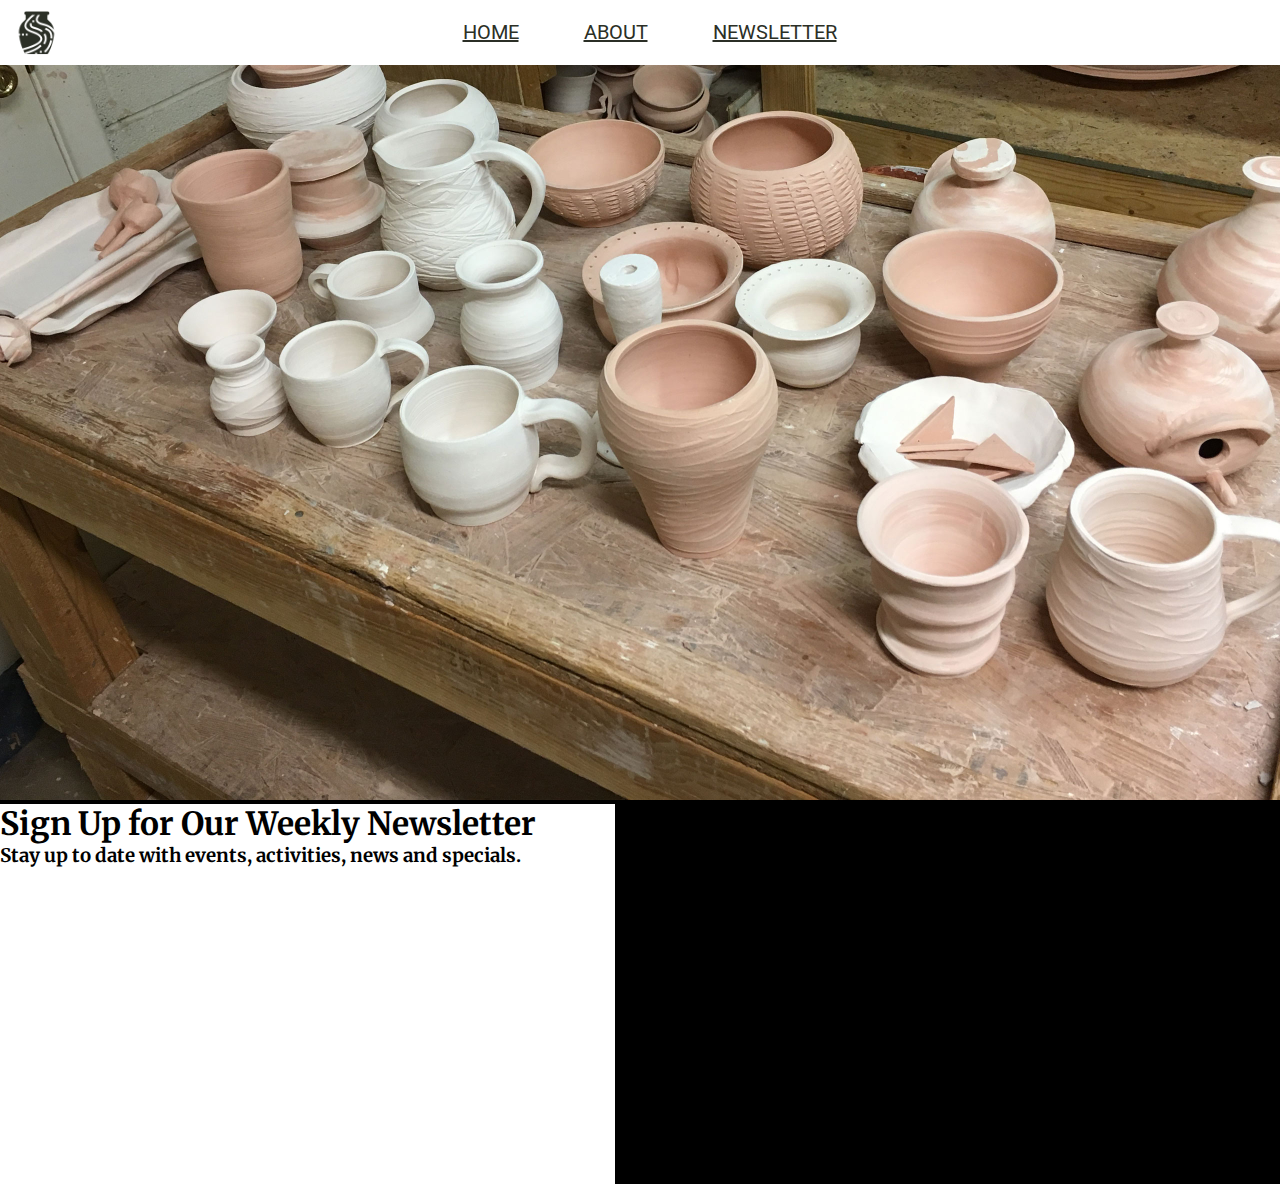
==== newsletter/index.html @ 8e982436 "first push, about 80% done" ====
<!DOCTYPE html>
<html>
  <head>
    <meta charset="utf-8">
    <title>Bent Creek Ceramics - Newsletter</title>
    <link rel="stylesheet" href="styles.css">
    <link href="https://fonts.googleapis.com/css?family=Merriweather:300,300i,400,400i,700|Roboto:300,300i,400,400i" rel="stylesheet">
  </head>
  <body>

  <!--Navagation bar-->

    <nav class="nav-bar">
      <img class="nav-logo" src="../images/bent-creek-logo.png" alt="logo">
      <a href="../index.html">Home</a>
      <a href="../about/index.html">About</a>
      <a href="index.html">Newsletter</a>
    </nav>

    <main>
      <img class="background" src="../images/background-2.jpg" alt="pottery">
      <div class="sign-up">
        <h1>Sign Up for Our Weekly Newsletter</h1>
        <h3>Stay up to date with events, activities, news and specials.</h3>

      </div>
    </main>


  </body>
</html>
---- newsletter/styles.css ----
*{
  box-sizing: border-box;
  padding: 0;
  margin: 0;
}

body {
  max-width: 1280px;
  margin: 0 auto;
  background-color: black;
  font-family: 'Merriweather', serif;

}


.nav-bar {
  overflow: hidden;
  position: fixed;
  max-width: 1280px;
  width: 100%;
  list-style: none;
  display: inline-block;
  background-color: white;
  font-family: 'Roboto', sans-serif;
  font-size: 20px;
  padding-top: 10px;
  padding-bottom: 10px;
  text-align: center;
}

.nav-logo {
  height: 45px;
  width: 45px;
  float: left;
  margin-left: 14px;
}

nav a {
  text-transform: uppercase;
  color: #2B2F26;
  padding-left: 10px;
  padding-right: 50px;
  display: inline-block;
  padding-top: 10px;
}

.background {
  width: 100%;
}

.sign-up {
  width: 615px;
  height: 380px;
  background-color: white;
}
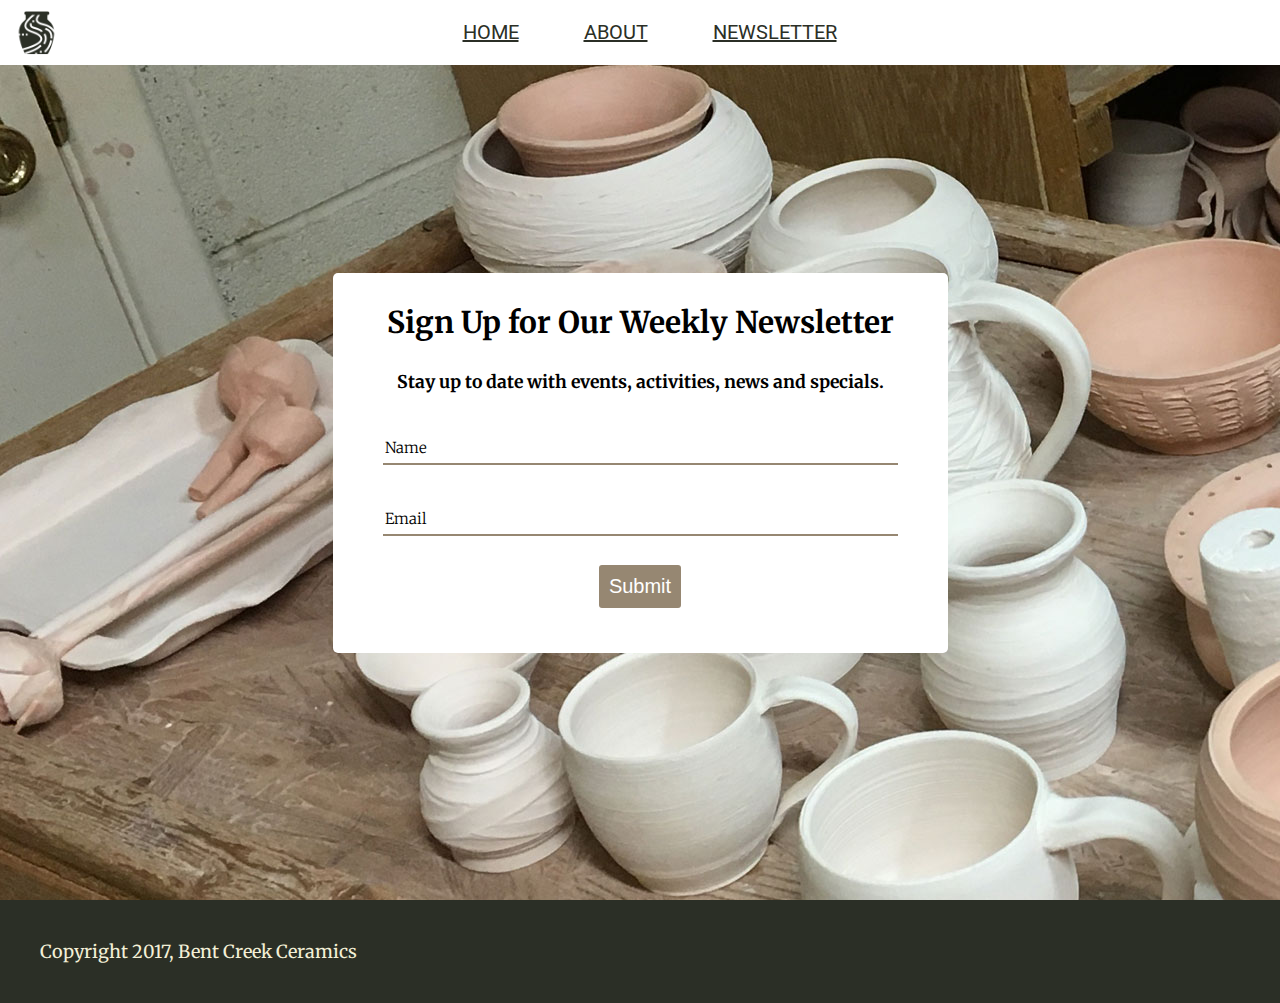
==== commit a0d198f8: "made nav chages and fixed newsletter box" ====
--- a/newsletter/index.html
+++ b/newsletter/index.html
@@ -18,13 +18,25 @@
     </nav>
 
     <main>
-      <img class="background" src="../images/background-2.jpg" alt="pottery">
       <div class="sign-up">
         <h1>Sign Up for Our Weekly Newsletter</h1>
         <h3>Stay up to date with events, activities, news and specials.</h3>
-
+        <form class="form" action="index.html" method="post">
+          <div>
+            <label for="name">Name</label>
+            <input id="name" type="text" name="name" value="">
+          </div><br>
+          <div>
+            <label for="email">Email</label>
+            <input type="email" name="email" value="">
+          </div><br>
+          <button class="button" type="submit" name="button">Submit</button>
+        </form>
       </div>
     </main>
+      <footer>
+        <p>Copyright 2017, Bent Creek Ceramics</p>
+      </footer>
 
 
   </body>
--- a/newsletter/styles.css
+++ b/newsletter/styles.css
@@ -9,9 +9,16 @@
   margin: 0 auto;
   background-color: black;
   font-family: 'Merriweather', serif;
-
 }
 
+main {
+  background-image: url('../images/background-2.jpg');
+  width: 1280px;
+  height: 100vh;
+  display: flex;
+  margin: 0;
+  justify-content: center;
+}
 
 .nav-bar {
   overflow: hidden;
@@ -35,6 +42,10 @@
   margin-left: 14px;
 }
 
+nav a:hover {
+  color: #CD5D67;
+}
+
 nav a {
   text-transform: uppercase;
   color: #2B2F26;
@@ -46,10 +57,60 @@
 
 .background {
   width: 100%;
+  object-fit: cover;
+  height: 600px;
 }
 
 .sign-up {
+  margin-top: 25px;
   width: 615px;
   height: 380px;
   background-color: white;
+  font-size: 15px;
+  align-self: center;
+  text-align: center;
+  border-radius: 5px;
+  padding: 30px;
+  font-weight: 200;
 }
+
+h1, h3 {
+  margin-bottom: 30px;
+}
+
+.form {
+  margin-top: 40px;
+}
+
+.form input {
+  width: 90%;
+  border-style: none;
+  line-height: 30px;
+  font-size: 16px;
+}
+
+
+form div {
+  border-bottom: #968772 2px solid;
+  margin: 10px 20px;
+}
+
+.button {
+  color: white;
+  background-color: #968772;
+  padding: 10px;
+  border-style: none;
+  font-size: 20px;
+  border-radius: 3px;
+}
+
+.button:hover {
+  background-color: #967343;
+}
+
+footer {
+  background-color: #2B2F26;
+  color: #F3F0D7;
+  padding: 40px;
+  font-size: 18px;
+}
